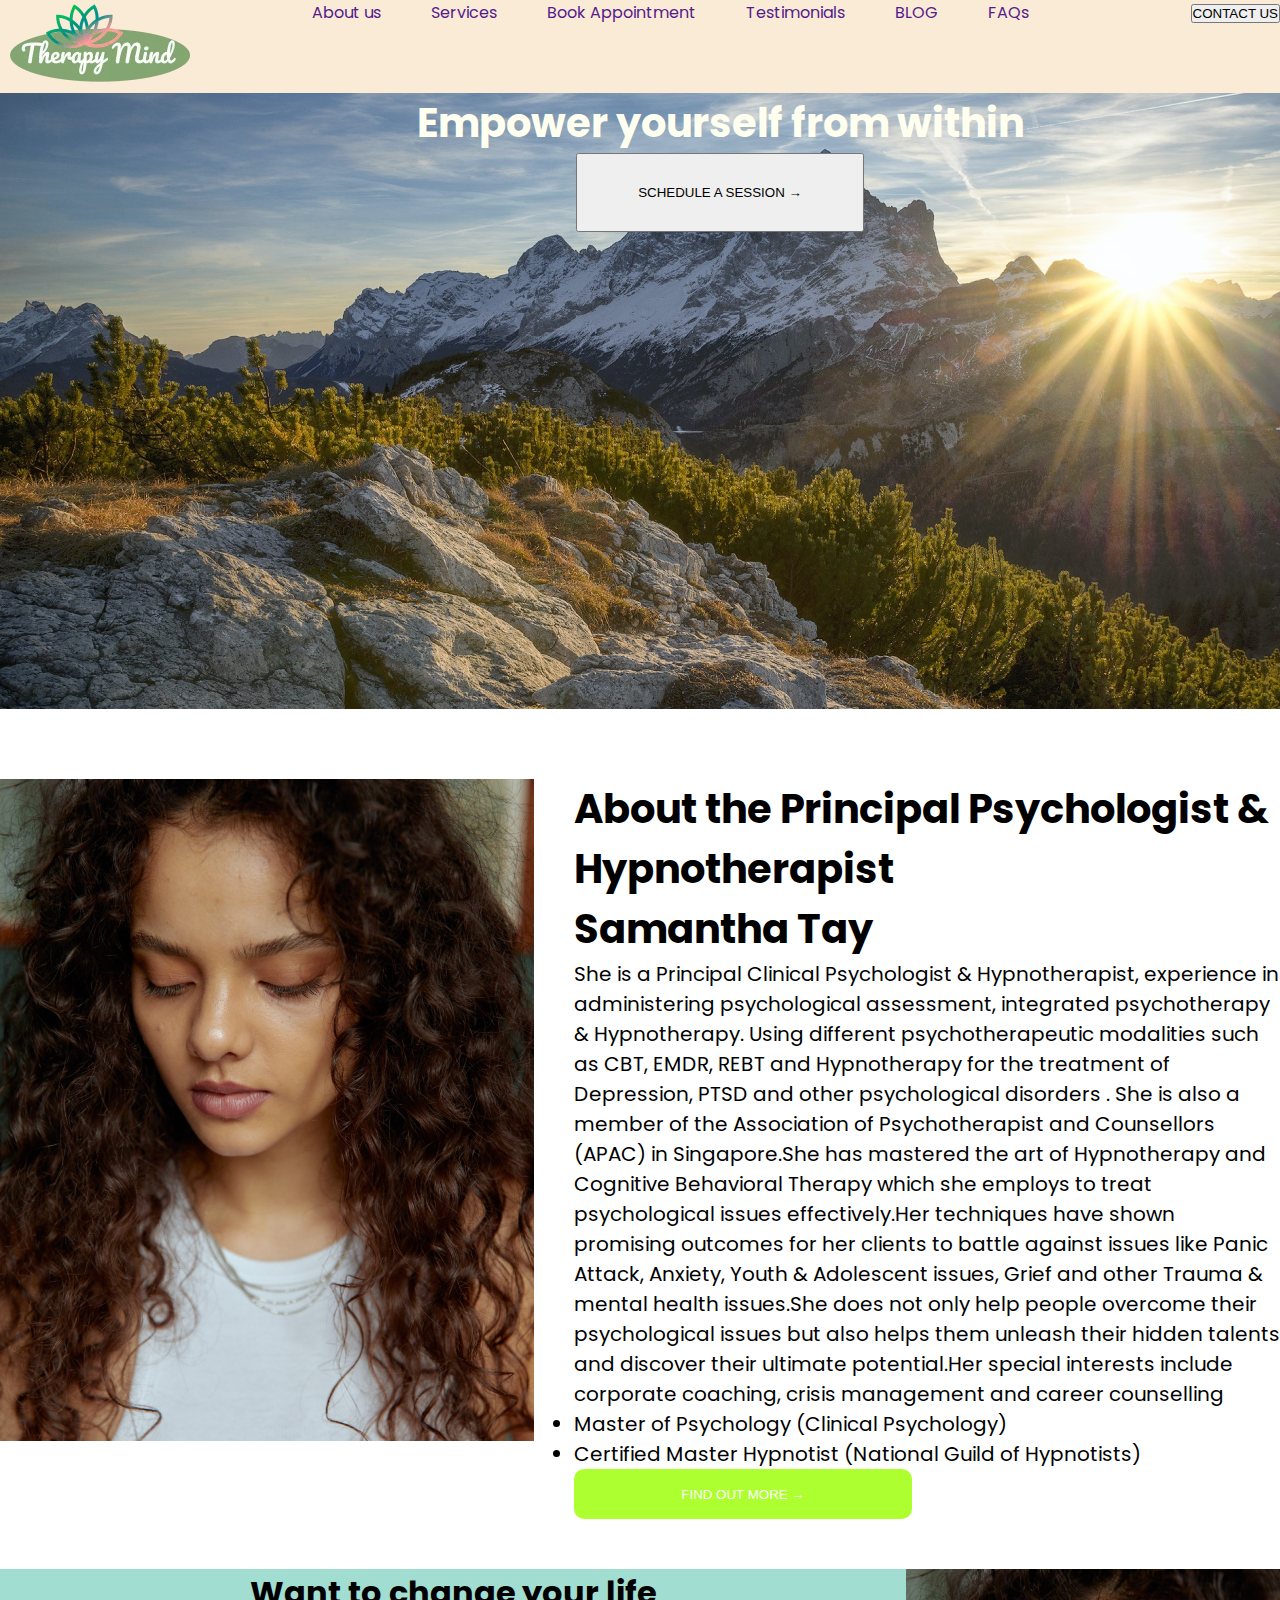
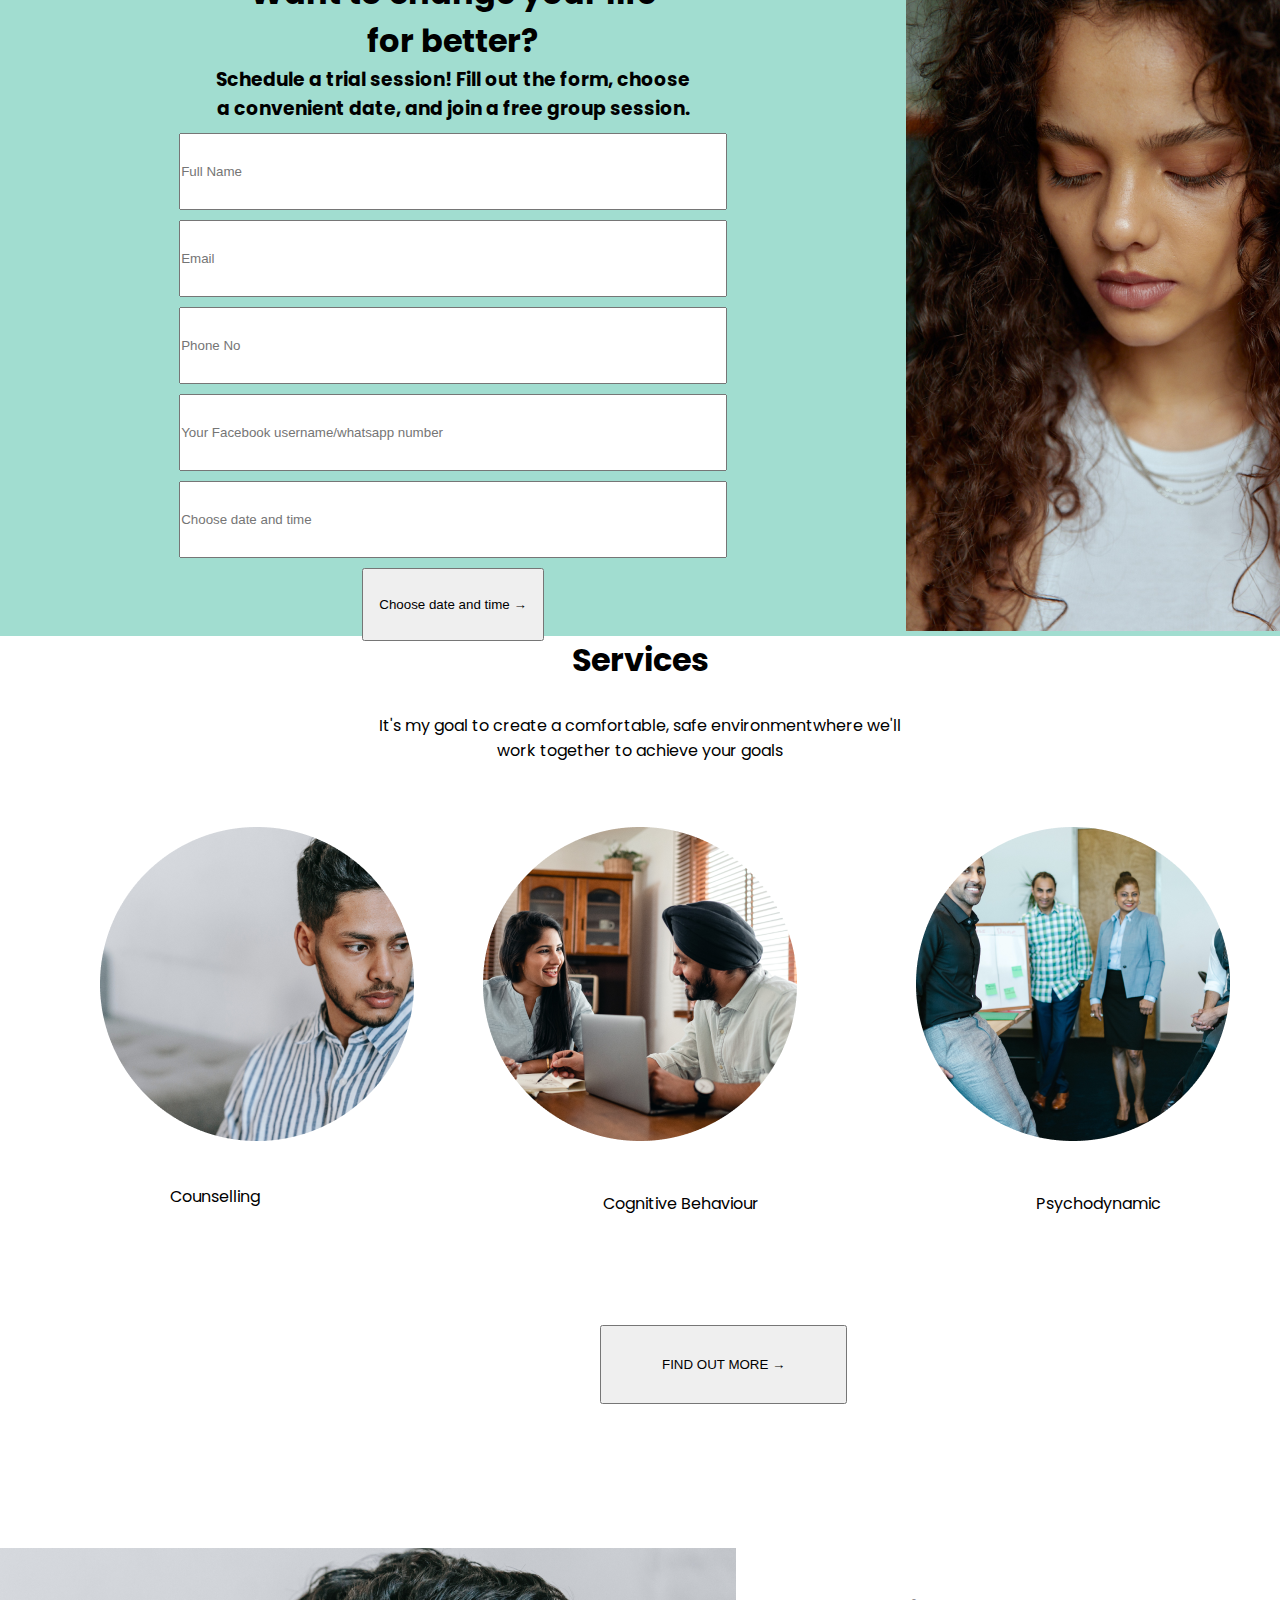
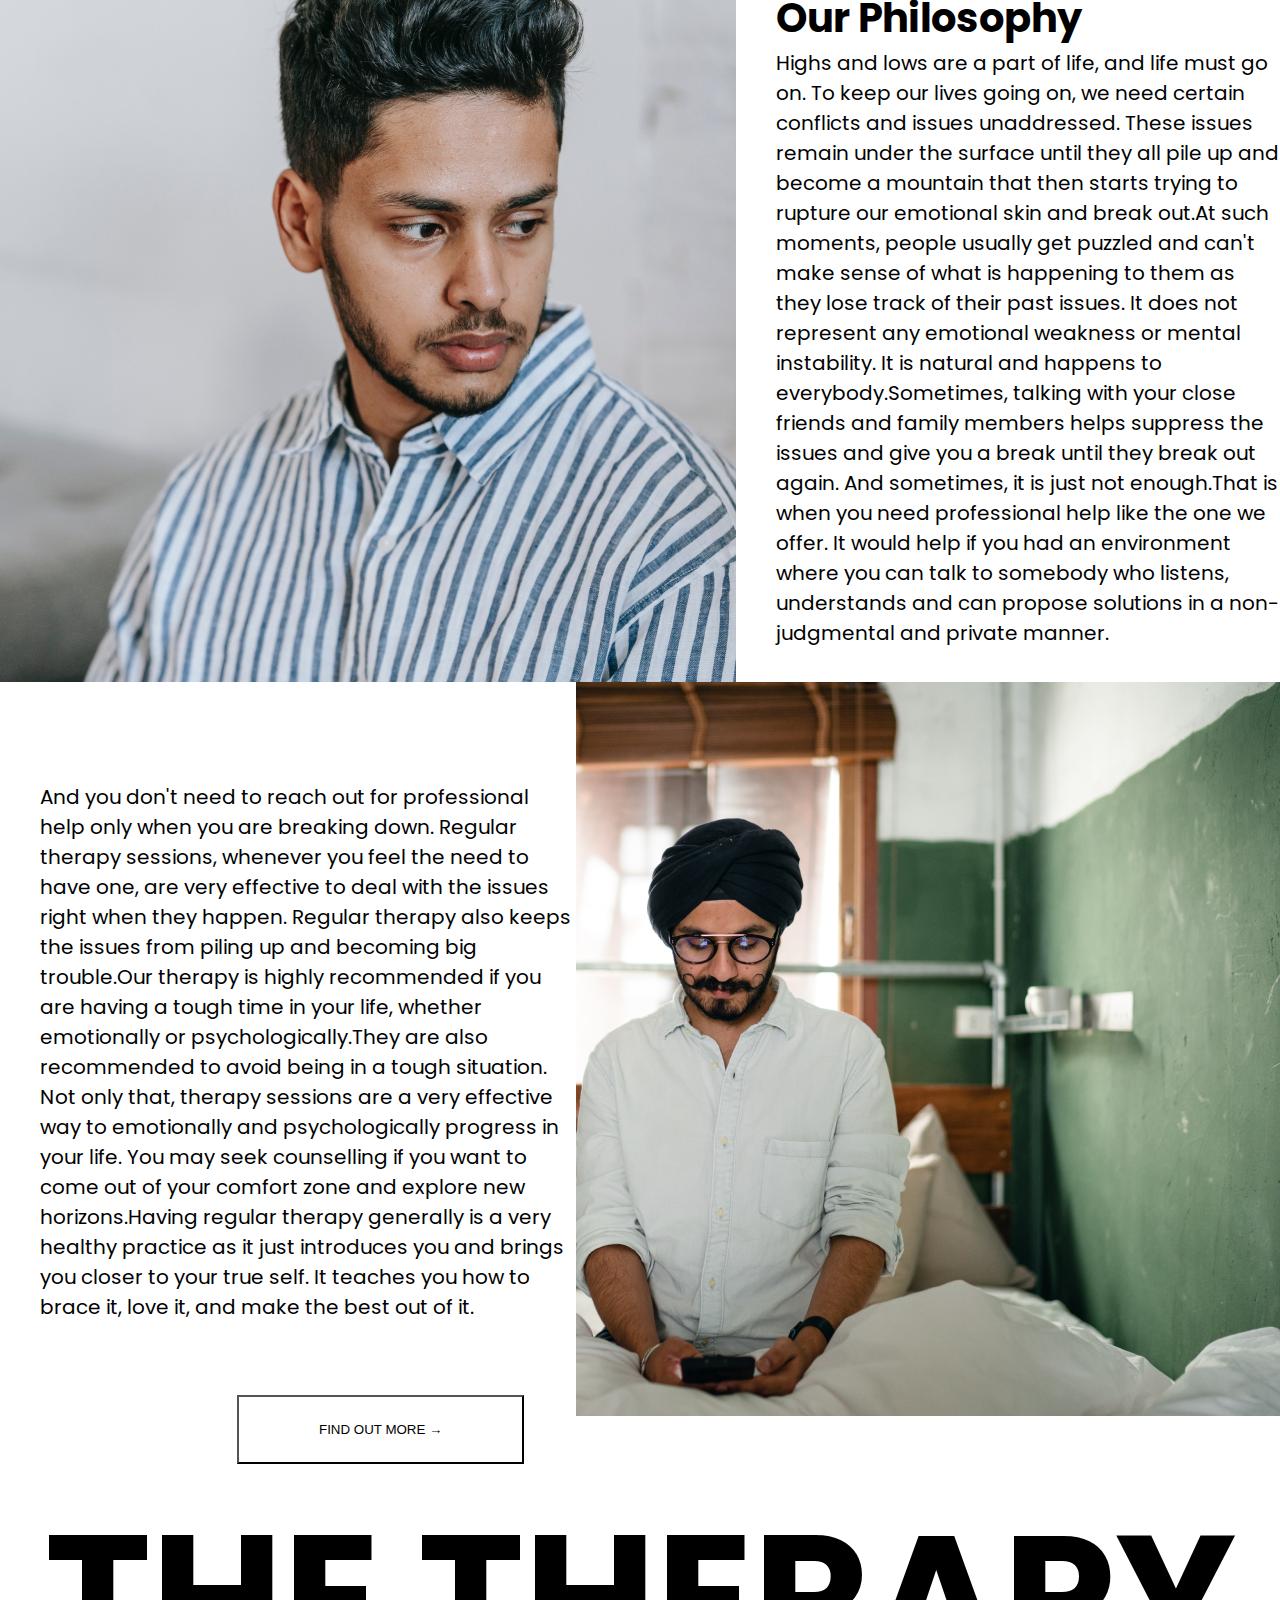
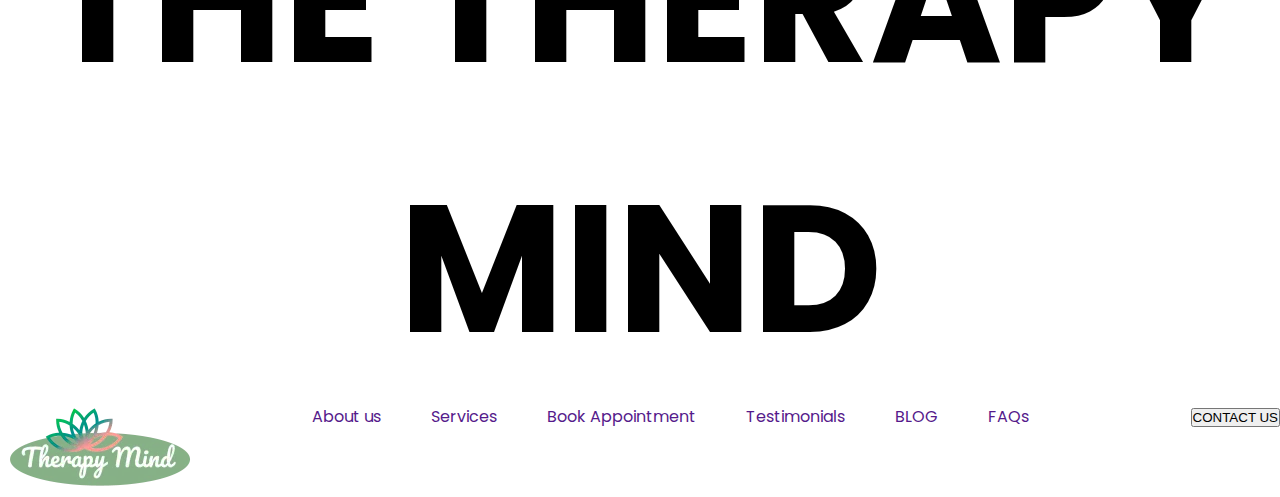
==== index.html @ de59e219 "changed index.html and style.css name" ====
<!DOCTYPE html>
<html lang="en">
<head>
    <meta charset="UTF-8">
    <meta name="viewport" content="width=device-width, initial-scale=1.0">
    <link rel="preconnect" href="https://fonts.googleapis.com">
    <link rel="preconnect" href="https://fonts.gstatic.com" crossorigin>
    <link href="https://fonts.googleapis.com/css2?family=Poppins:ital,wght@0,100;0,200;0,300;0,400;0,500;0,600;0,700;0,800;0,900;1,100;1,200;1,300;1,400;1,500;1,600;1,700;1,800;1,900&display=swap" rel="stylesheet">
    <title>Therapy Mind</title>
    <link rel="stylesheet" href="css/all.min.css">
    <link rel="stylesheet" href="css/fontawesome.min.css">
    <link rel="stylesheet" href="home.css">
</head>
<body>
    <!-- Header-Area Start -->
    <header class="header-area">
        <div class="container">
             <div class="header-area-start">
                <div>
                    <img src="image/logo/therapy-mind-logo.png" alt="logo">
                </div>
                <div class="header-area-menu">
                    <ul>
                        <li>
                            <a href="">About us</a>
                        </li>
                        <li>
                            <a href="">Services</a>
                        </li>
                        <li>
                            <a href="">Book Appointment</a>
                        </li>
                        <li>
                            <a href="">Testimonials</a>
                        </li>
                        <li>
                            <a href="">BLOG</a>
                        </li>
                        <li>
                            <a href="">FAQs</a>
                        </li>
                    </ul>
                </div>
                <div>
                    <a href=""><button>CONTACT US</button></a>
                </div>
             </div>
        </div>
    
        
        
    </header>
    <!-- Header-Area End -->
        <!-- banner Area start -->
     <section id="bannar-area">
        <div class="bannar-img">
            <div class="container">
                <div class="bannar-area-start">
                    <h1>Empower yourself from within</h1>
                    <button class="bannar-button">SCHEDULE A SESSION &rarr;</button>

                </div>
            </div>
    
        </div>
     </section>
     <!-- banner Area End -->
     <!-- About the principal start -->
     <section>
        <div class="container">
            <div class="about-the-principal">
                <div>
                    <img src="image/samantha/about-the-principal.png" alt="samantha">
                </div>
                <div class="about-the-principal-text-area">
                    <h1>About the Principal Psychologist & Hypnotherapist</h1>
                    <h1>Samantha Tay</h1>
                    <p>She is a Principal Clinical Psychologist & Hypnotherapist, experience in administering psychological assessment, integrated psychotherapy & Hypnotherapy. Using different psychotherapeutic modalities such as CBT, EMDR, REBT and Hypnotherapy for the treatment of Depression, PTSD and other psychological disorders . She is also a member of the Association of Psychotherapist and Counsellors (APAC) in Singapore.She has mastered the art of Hypnotherapy and Cognitive Behavioral Therapy which she employs to treat psychological issues effectively.Her techniques have shown promising outcomes for her clients to battle against issues like Panic Attack, Anxiety, Youth & Adolescent issues, Grief and other Trauma & mental health issues.She does not only help people overcome their psychological issues but also helps them unleash their hidden talents and discover their ultimate potential.Her special interests include corporate coaching, crisis management and career counselling</p>
                    <div>
                        <li> Master of Psychology (Clinical Psychology)</li>
                        <li> Certified Master Hypnotist (National Guild of Hypnotists)</li>
                    </div>
                    <button>FIND OUT MORE &rarr;</button>
                </div>
        
            </div>
        </div>
     </section>
    <!-- About the principal End -->
     <!-- Want to change Start -->
     <section id="want-to-change">
        <div class="want-to-change-text">
            <h1>
                Want to change your life <br>
                    for better?
            </h1>
            <h3>
                Schedule a trial session! Fill out the form, choose <br> a convenient date, and join a free group session.
            </h3>
            <form action="" class="want-to-change-input">
                <input type="text" placeholder="Full Name">
                <input type="text" placeholder="Email">
                <input type="text" placeholder="Phone No">
                <input type="text" placeholder="Your Facebook username/whatsapp number">
                <input type="text" placeholder="Choose date and time">
            </form>
            <button class="want-to-change-button">Choose date and time &rarr;</button>

        </div>
        <div>
            <img src="image/samantha/about-the-principal.png" alt="">
        </div>

     </section>
    <!-- Want to change End -->

    
    <!-- Sarvices area Start -->
   <section>
    <div class="Services-text">
        <h1>Services</h1>
        <p class="Services-pragraph">
            It's my goal to create a comfortable, safe environmentwhere we'll <br>
            work together to achieve your goals

        </p>
    </div>
    <div class="Services">
        <div class="Services-photo">
            <img src="image/services/Counselling.png" alt="" class="Services">
            <p class="Services-para">Counselling</p>
        </div>
        <div class="Services-photo">
            <img src="image/services/Cognitive-Behaviour.png" alt="Services">
            <p class="Services-para">Cognitive Behaviour</p>
        </div>
        <div class="Services-photo">
            <img src="image/services/Psychodynamic.png" alt="Services">
            <p class="Services-para">Psychodynamic</p>
        </div>

    </div>
    <button class="button">FIND OUT MORE &rarr;</button>
   </section>
   
     <!-- Services area End -->

      <!-- Our philosophy Start -->
       <section id="our-philosophy">
        <div class="our-philosophy-img">
            <img src="image/philosophy/philosophy.png" alt="">
        </div>
        <div class="our-philosophy-text-area">
            <h1>Our Philosophy</h1>
            <p>Highs and lows are a part of life, and life must go on. To keep our lives going on, we need certain conflicts and issues unaddressed. These issues remain under the surface until they all pile up and become a mountain that then starts trying to rupture our emotional skin and break out.At such moments, people usually get puzzled and can't make sense of what is happening to them as they lose track of their past issues. It does not represent any emotional weakness or mental instability. It is natural and happens to everybody.Sometimes, talking with your close friends and family members helps suppress the issues and give you a break until they break out again. And sometimes, it is just not enough.That is when you need professional help like the one we offer. It would help if you had an environment where you can talk to somebody who listens, understands and can propose solutions in a non-judgmental and private manner.
            </p>
        </div>
       </section>
       <!-- Our philosophy End -->
        <!-- Our philosophy under Start -->
         <section id="our-philosophy-under">
            <div class="our-philosophy-under-text-area">
                <p>And you don't need to reach out for professional help only when you are breaking down. Regular therapy sessions, whenever you feel the need to have one, are very effective to deal with the issues right when they happen. Regular therapy also keeps the issues from piling up and becoming big trouble.Our therapy is highly recommended if you are having a tough time in your life, whether emotionally or psychologically.They are also recommended to avoid being in a tough situation. Not only that, therapy sessions are a very effective way to emotionally and psychologically progress in your life. You may seek counselling if you want to come out of your comfort zone and explore new horizons.Having regular therapy generally is a very healthy practice as it just introduces you and brings you closer to your true self. It teaches you how to brace it, love it, and make the best out of it.
                </p>
                <button class="button-two">FIND OUT MORE 	&rarr;</button>
            </div>
            <div class="philosophy-under-img">
                <img src="image/philosophy-under/philosophy-under.png" alt="">
            </div>
         </section>
         <!-- Our philosophy under End -->
          <!-- The therapy mind Start -->
           <section>
           <div class="End">
            <h1>THE THERAPY MIND</h1>
           </div>
           </section>
           <!-- The therapy mind End -->
            <!-- Footer area Start -->
             <footer class="container">
                <div class="footer-area-start">
                    <div>
                        <img src="image/logo/therapy-mind-logo.png" alt="">
                    </div>
                    <div class="footer-area-menu">
                        <ul>
                            <li>
                                <a href="">About us</a>
                            </li>
                            <li>
                                <a href="">Services</a>
                            </li>
                            <li>
                                <a href="">Book Appointment</a>
                            </li>
                            <li>
                                <a href="">Testimonials</a>
                            </li>
                            <li>
                                <a href="">BLOG</a>
                            </li>
                            <li>
                                <a href="">FAQs</a>
                            </li>
                        </ul> 

                    </div>
                    <div>
                        <a href=""><button>CONTACT US</button></a>
                    </div>


                </div>

             </footer>
             <!-- Footer area End -->
</body>
</html>
---- home.css ----
*{
    margin: 0;
    padding: 0;
}

body{
    font-family: "Poppins", sans-serif; 
}

.container{
    margin: 0 auto;
    max-width: 1440px;
}


.header-area{
    background-color: antiquewhite;
}

.header-area-start{
    display: flex;
    justify-content: space-between;
}

.header-area-menu ul{
    display: flex;
}

.header-area-menu ul li{
    list-style: none;
    margin-right: 50px;
}
.header-area-menu ul li a{
    text-decoration: none;
}

.bannar-img{
    background-image: url("image/empower-yourseif/empower-yourseif.png");
    height: 616px;
    background-repeat: no-repeat;
    background-size: cover;
}

.bannar-area-start{
    text-align: center;
    width: 1440px;
    height: 616px;
    gap: 0px;
    font-size: 20px;
    color: ivory;
   
}
.bannar-button{
    padding: 30px 60px;
}


/* About the principal start */

.about-the-principal{
    display: flex;
    padding: 70px 0 50px 0;
}

.about-the-principal-text-area{
    margin-left: 40px;
    font-size: 20px;
}
.about-the-principal-text-area button{
    width: 338px;
    background-color: greenyellow;
    border: none;
    height: 50px;
    border-radius: 10px;
    color: #ffff;
}
/* About the principal End */

#want-to-change{
    display: flex;
    width: 1440px;
    height: 927px;
    top: 1574px;
    background: #a1ddd0;
    height: 667px;
}

.want-to-change-text{
    text-align: center;
}
.want-to-change-input input{
    width: 60%;
    height: 73px;
    margin-top: 10px;
}

.want-to-change-button{
    width: 20%;
    height: 73px;
    margin-top: 10px;
}

.Services{
    display: flex;
    justify-content: space-between;
    margin-left: 50px;
    margin-right: 50px;
}
.Services-pragraph{
    margin-top: 29px;
    margin-bottom: 64px;
}

.Services-text{
    text-align: center;
}

.Services-photo{
    border-radius: 50%;
    width: 314px;
}
.Services-para{
    margin-left: 120px;
    margin-top: 43px;
}

.button{
    width: Fixed (262px)px;
    height: Fixed (53px)px;
    top: 3277px;
    left: 588px;
    padding: 10px 0px 0px 0px;
    gap: 10px;
    opacity: 0px;
    margin-left: 600px;
    margin-top: 109px;
    padding: 30px 60px;

}


#our-philosophy{
    display: flex;
    margin-top: 144px;
}
.our-philosophy-img{
    width: 736px;
    height: 734px;
}

    

.our-philosophy-text-area{
    margin-left: 40px;
    margin-top: 40px;
    font-size: 20px;
}
#our-philosophy-under{
    display: flex;
}

.our-philosophy-under-text-area{
    margin-left: 40px;
    font-size: 20px;
    margin-top: 100px;
}

.button-two{
    color: #000;
    background-color: white;
    margin-left: 197px;
    margin-top: 73px;
    padding: 25px 80px;
    
}

.End{
    font-size: 90px;
    font-weight: bold;
    text-align: center;
}

.footer-area-start{
    display: flex;
    justify-content: space-between;
}
.footer-area-menu ul{
    display: flex;
}
.footer-area-menu ul li{
    list-style: none;
    margin-right: 50px;
}

.footer-area-menu ul li a{
    text-decoration: none;
}
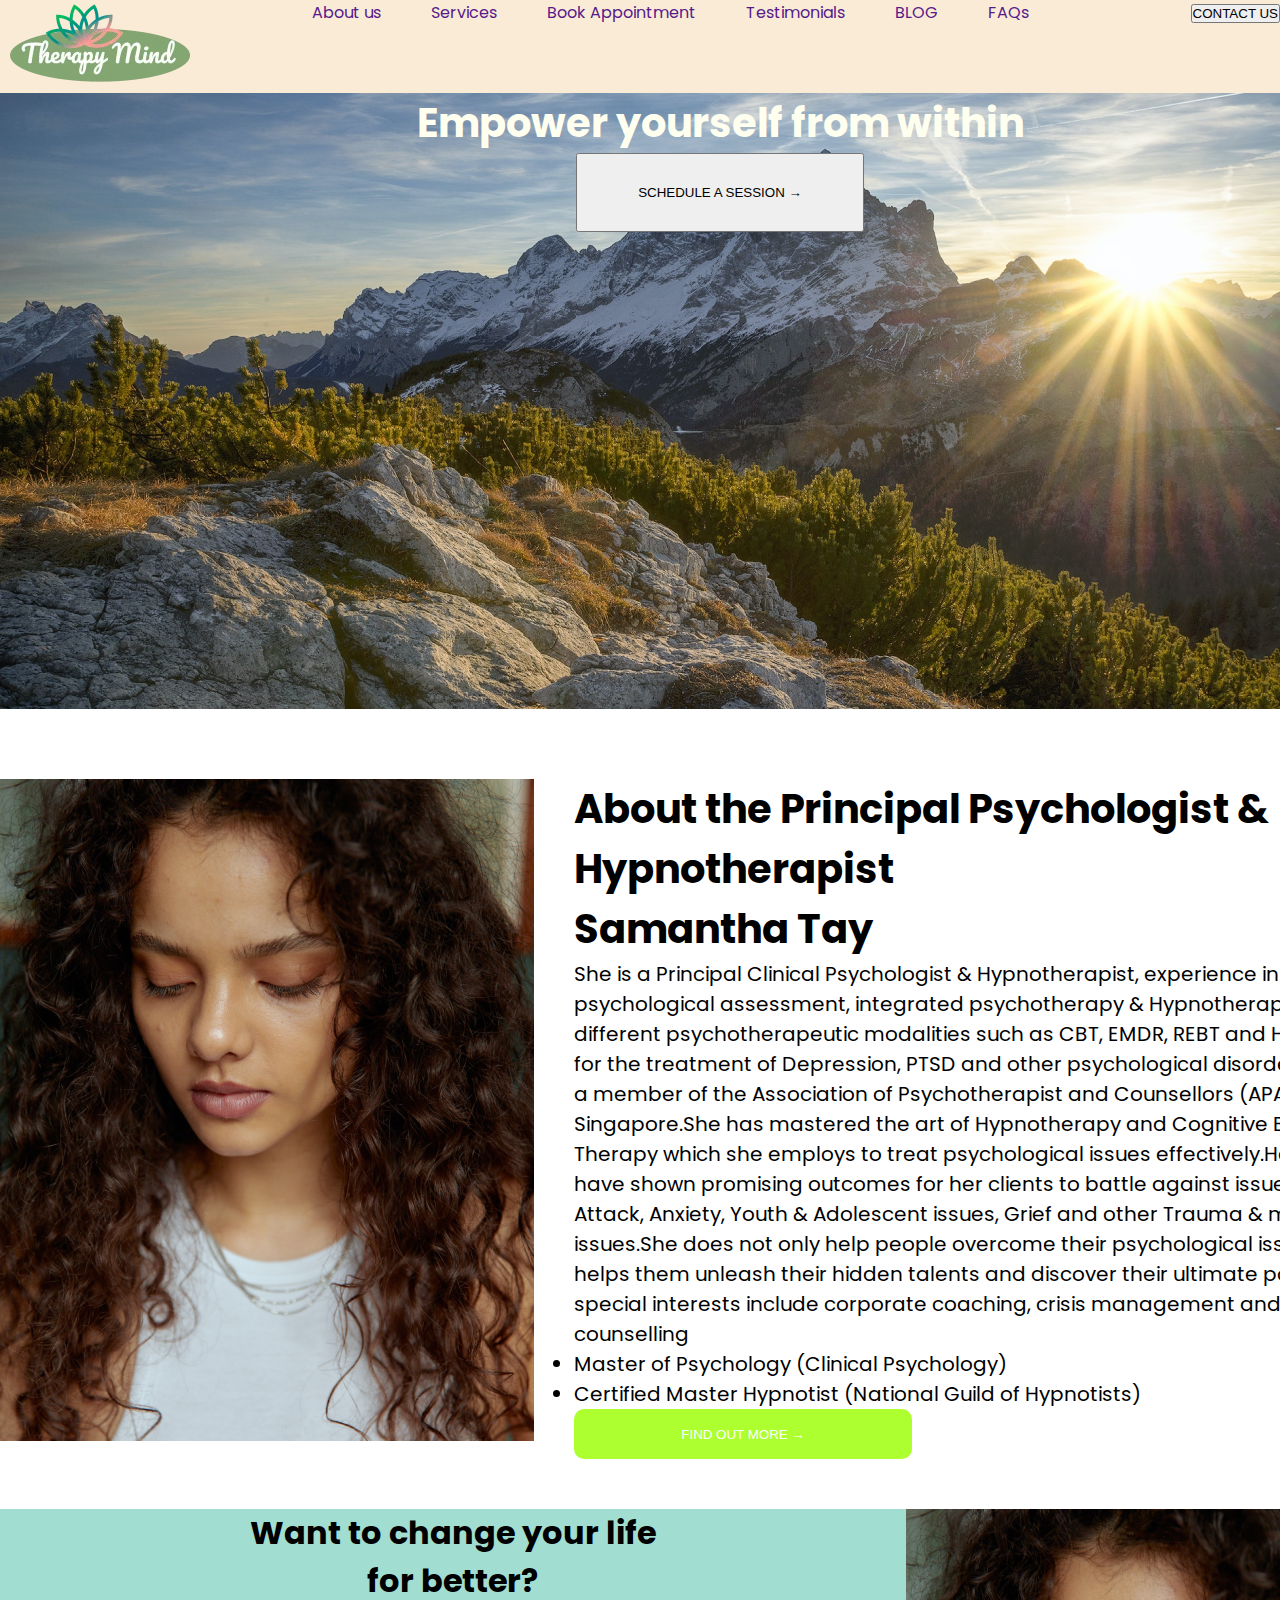
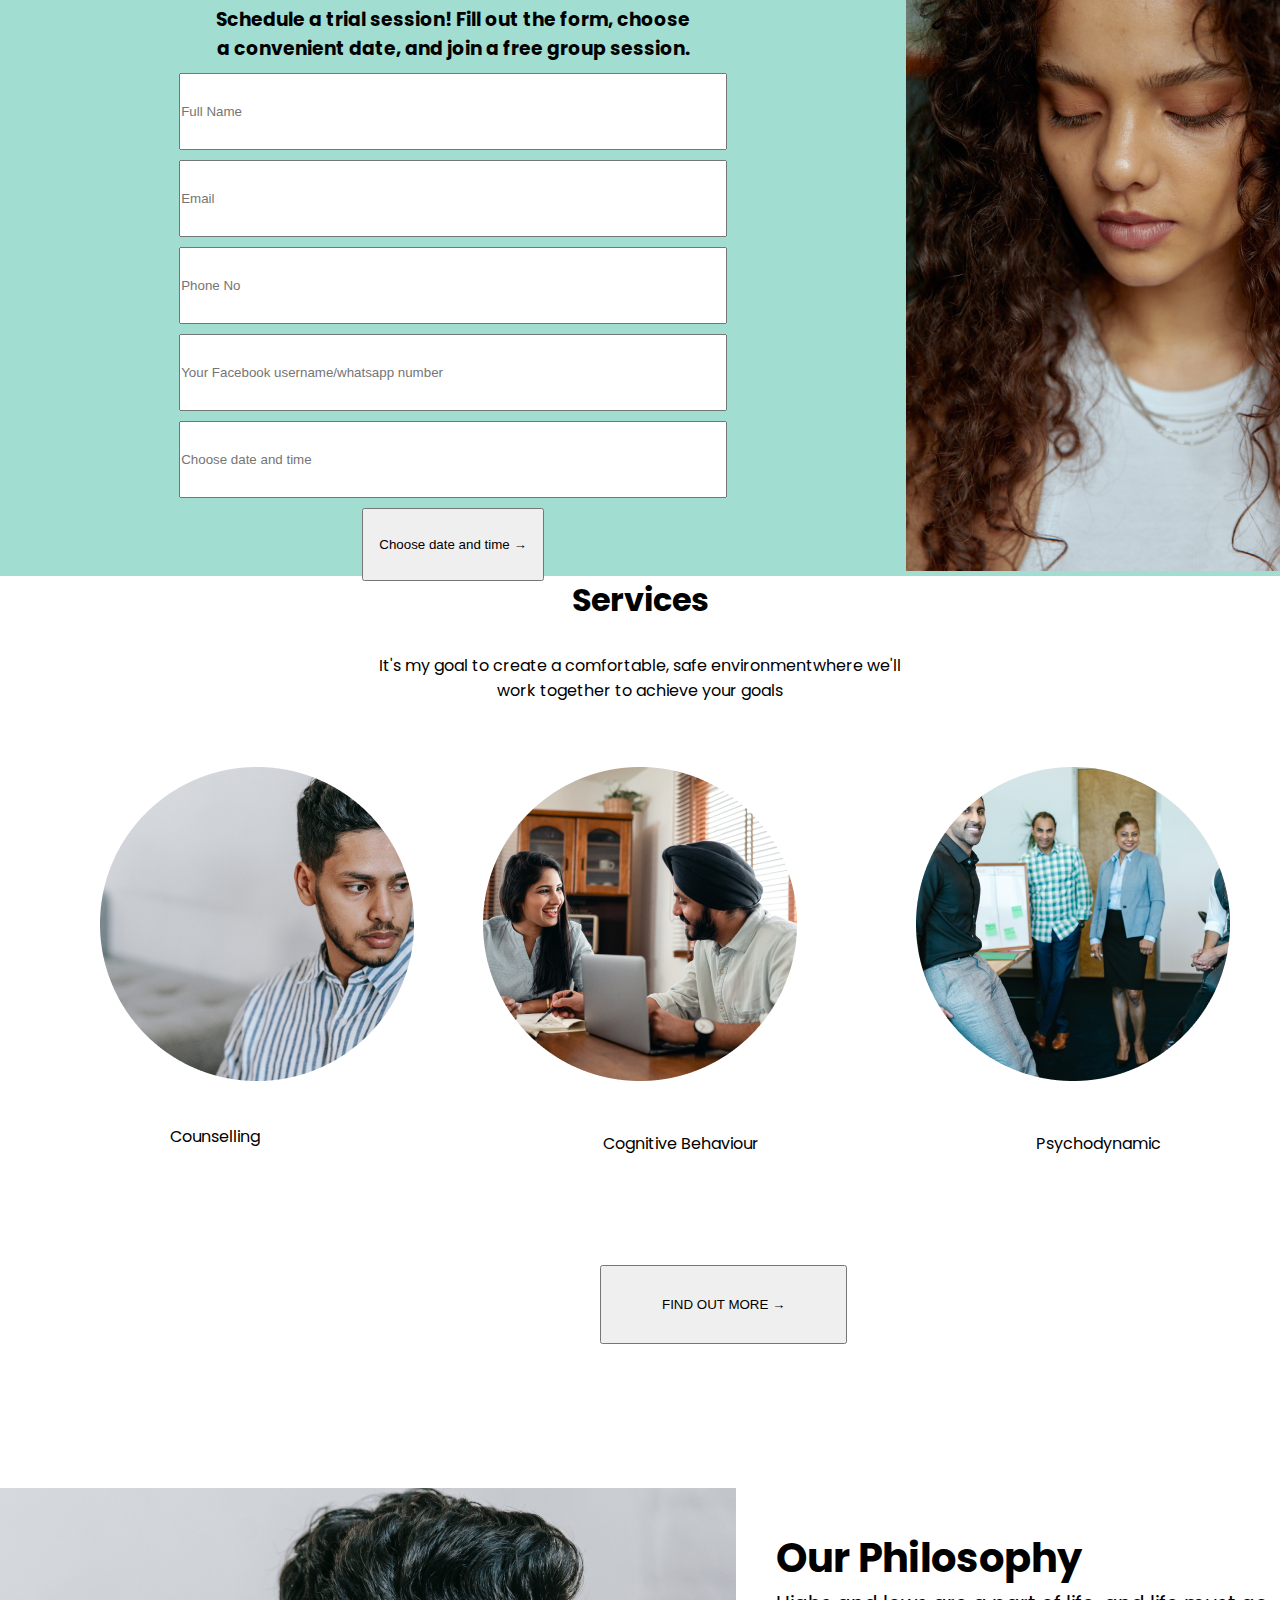
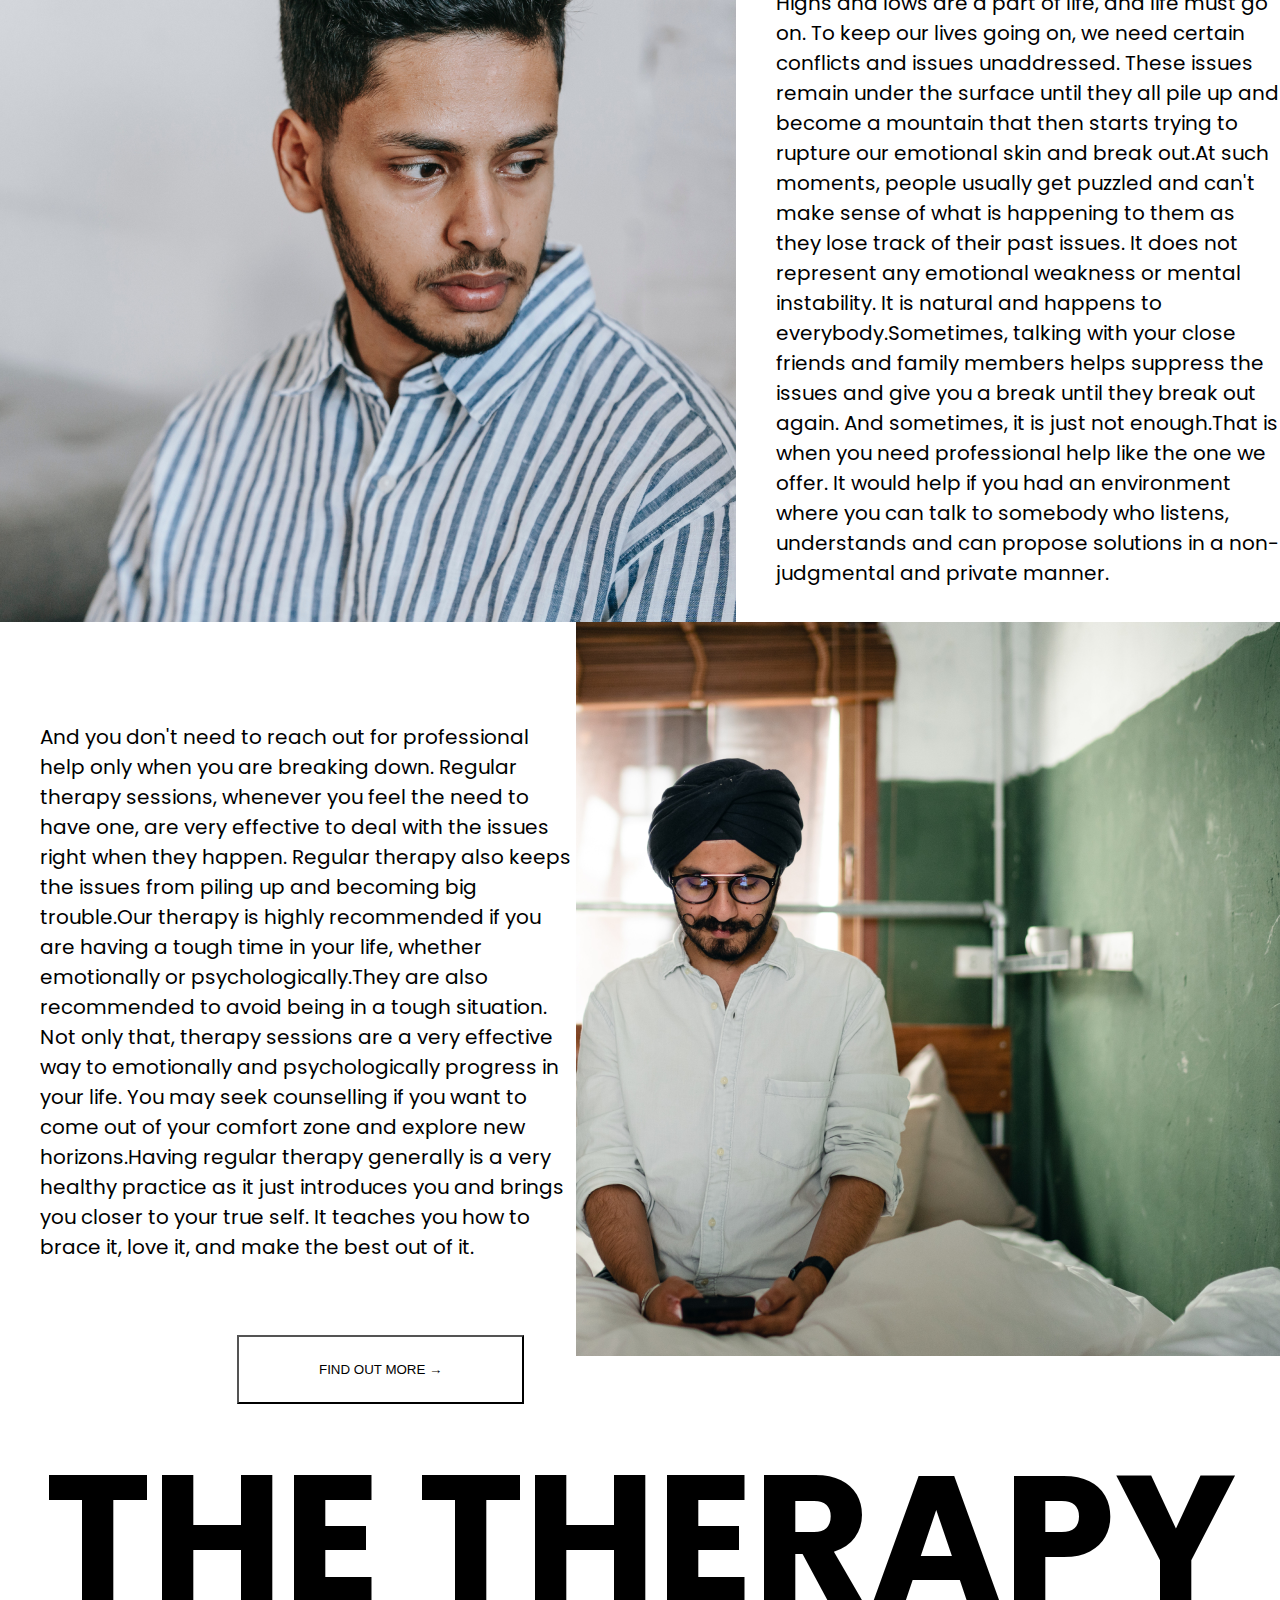
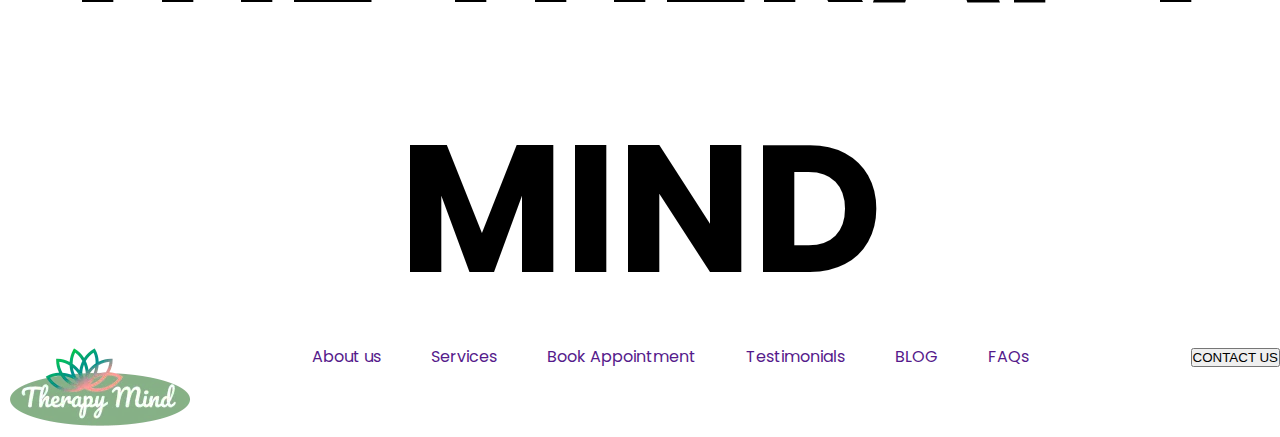
==== commit 1c16f40f: "added container and width" ====
--- a/index.html
+++ b/index.html
@@ -9,7 +9,7 @@
     <title>Therapy Mind</title>
     <link rel="stylesheet" href="css/all.min.css">
     <link rel="stylesheet" href="css/fontawesome.min.css">
-    <link rel="stylesheet" href="home.css">
+    <link rel="stylesheet" href="style.css">
 </head>
 <body>
     <!-- Header-Area Start -->
@@ -88,7 +88,9 @@
      </section>
     <!-- About the principal End -->
      <!-- Want to change Start -->
-     <section id="want-to-change">
+    <section>
+    <div class="container">
+     <div class="want-to-change">
         <div class="want-to-change-text">
             <h1>
                 Want to change your life <br>
@@ -111,12 +113,15 @@
             <img src="image/samantha/about-the-principal.png" alt="">
         </div>
 
-     </section>
+     </div>
+    </div>
+    </section>
     <!-- Want to change End -->
 
     
     <!-- Sarvices area Start -->
    <section>
+    <div class="container">
     <div class="Services-text">
         <h1>Services</h1>
         <p class="Services-pragraph">
@@ -141,12 +146,15 @@
 
     </div>
     <button class="button">FIND OUT MORE &rarr;</button>
+    </div>
    </section>
    
      <!-- Services area End -->
 
       <!-- Our philosophy Start -->
-       <section id="our-philosophy">
+       <section>
+       <div class="container">
+       <div class="our-philosophy">
         <div class="our-philosophy-img">
             <img src="image/philosophy/philosophy.png" alt="">
         </div>
@@ -155,10 +163,14 @@
             <p>Highs and lows are a part of life, and life must go on. To keep our lives going on, we need certain conflicts and issues unaddressed. These issues remain under the surface until they all pile up and become a mountain that then starts trying to rupture our emotional skin and break out.At such moments, people usually get puzzled and can't make sense of what is happening to them as they lose track of their past issues. It does not represent any emotional weakness or mental instability. It is natural and happens to everybody.Sometimes, talking with your close friends and family members helps suppress the issues and give you a break until they break out again. And sometimes, it is just not enough.That is when you need professional help like the one we offer. It would help if you had an environment where you can talk to somebody who listens, understands and can propose solutions in a non-judgmental and private manner.
             </p>
         </div>
-       </section>
+        </div>
+        </div>
+        </section>
        <!-- Our philosophy End -->
         <!-- Our philosophy under Start -->
-         <section id="our-philosophy-under">
+        <section>
+        <div class="container">
+         <div class="our-philosophy-under">
             <div class="our-philosophy-under-text-area">
                 <p>And you don't need to reach out for professional help only when you are breaking down. Regular therapy sessions, whenever you feel the need to have one, are very effective to deal with the issues right when they happen. Regular therapy also keeps the issues from piling up and becoming big trouble.Our therapy is highly recommended if you are having a tough time in your life, whether emotionally or psychologically.They are also recommended to avoid being in a tough situation. Not only that, therapy sessions are a very effective way to emotionally and psychologically progress in your life. You may seek counselling if you want to come out of your comfort zone and explore new horizons.Having regular therapy generally is a very healthy practice as it just introduces you and brings you closer to your true self. It teaches you how to brace it, love it, and make the best out of it.
                 </p>
@@ -167,12 +179,16 @@
             <div class="philosophy-under-img">
                 <img src="image/philosophy-under/philosophy-under.png" alt="">
             </div>
-         </section>
+         </div>
+        </div>
+        </section>
          <!-- Our philosophy under End -->
           <!-- The therapy mind Start -->
-           <section>
+            <section>
+            <div class="container">
            <div class="End">
             <h1>THE THERAPY MIND</h1>
+           </div>
            </div>
            </section>
            <!-- The therapy mind End -->
--- a/style.css
+++ b/style.css
@@ -0,0 +1,199 @@
+*{
+    margin: 0;
+    padding: 0;
+}
+
+body{
+    font-family: "Poppins", sans-serif; 
+}
+
+.container{
+    margin: 0 auto;
+    max-width: 1440px;
+}
+
+
+.header-area{
+    background-color: antiquewhite;
+}
+
+.header-area-start{
+    display: flex;
+    justify-content: space-between;
+}
+
+.header-area-menu ul{
+    display: flex;
+}
+
+.header-area-menu ul li{
+    list-style: none;
+    margin-right: 50px;
+}
+.header-area-menu ul li a{
+    text-decoration: none;
+}
+
+.bannar-img{
+    background-image: url("image/empower-yourseif/empower-yourseif.png");
+    height: 616px;
+    background-repeat: no-repeat;
+    background-size: cover;
+}
+
+.bannar-area-start{
+    text-align: center;
+    width: 1440px;
+    height: 616px;
+    gap: 0px;
+    font-size: 20px;
+    color: ivory;
+   
+}
+.bannar-button{
+    padding: 30px 60px;
+}
+
+
+/* About the principal start */
+
+.about-the-principal{
+    display: flex;
+    padding: 70px 0 50px 0;
+    width: 1440px;
+}
+
+.about-the-principal-text-area{
+    margin-left: 40px;
+    font-size: 20px;
+}
+.about-the-principal-text-area button{
+    width: 338px;
+    background-color: greenyellow;
+    border: none;
+    height: 50px;
+    border-radius: 10px;
+    color: #ffff;
+}
+/* About the principal End */
+
+.want-to-change{
+    display: flex;
+    width: 1440px;
+    height: 927px;
+    top: 1574px;
+    background: #a1ddd0;
+    height: 667px;
+}
+
+.want-to-change-text{
+    text-align: center;
+}
+.want-to-change-input input{
+    width: 60%;
+    height: 73px;
+    margin-top: 10px;
+}
+
+.want-to-change-button{
+    width: 20%;
+    height: 73px;
+    margin-top: 10px;
+}
+
+.Services{
+    display: flex;
+    justify-content: space-between;
+    margin-left: 50px;
+    margin-right: 50px;
+}
+.Services-pragraph{
+    margin-top: 29px;
+    margin-bottom: 64px;
+}
+
+.Services-text{
+    text-align: center;
+}
+
+.Services-photo{
+    border-radius: 50%;
+    width: 314px;
+}
+.Services-para{
+    margin-left: 120px;
+    margin-top: 43px;
+}
+
+.button{
+    width: Fixed (262px)px;
+    height: Fixed (53px)px;
+    top: 3277px;
+    left: 588px;
+    padding: 10px 0px 0px 0px;
+    gap: 10px;
+    opacity: 0px;
+    margin-left: 600px;
+    margin-top: 109px;
+    padding: 30px 60px;
+
+}
+
+
+.our-philosophy{
+    display: flex;
+    margin-top: 144px;
+}
+.our-philosophy-img{
+    width: 736px;
+    height: 734px;
+}
+
+    
+
+.our-philosophy-text-area{
+    margin-left: 40px;
+    margin-top: 40px;
+    font-size: 20px;
+}
+.our-philosophy-under{
+    display: flex;
+}
+
+.our-philosophy-under-text-area{
+    margin-left: 40px;
+    font-size: 20px;
+    margin-top: 100px;
+}
+
+.button-two{
+    color: #000;
+    background-color: white;
+    margin-left: 197px;
+    margin-top: 73px;
+    padding: 25px 80px;
+    
+}
+
+.End{
+    font-size: 90px;
+    font-weight: bold;
+    text-align: center;
+}
+
+.footer-area-start{
+    display: flex;
+    justify-content: space-between;
+}
+.footer-area-menu ul{
+    display: flex;
+}
+.footer-area-menu ul li{
+    list-style: none;
+    margin-right: 50px;
+}
+
+.footer-area-menu ul li a{
+    text-decoration: none;
+}
+
